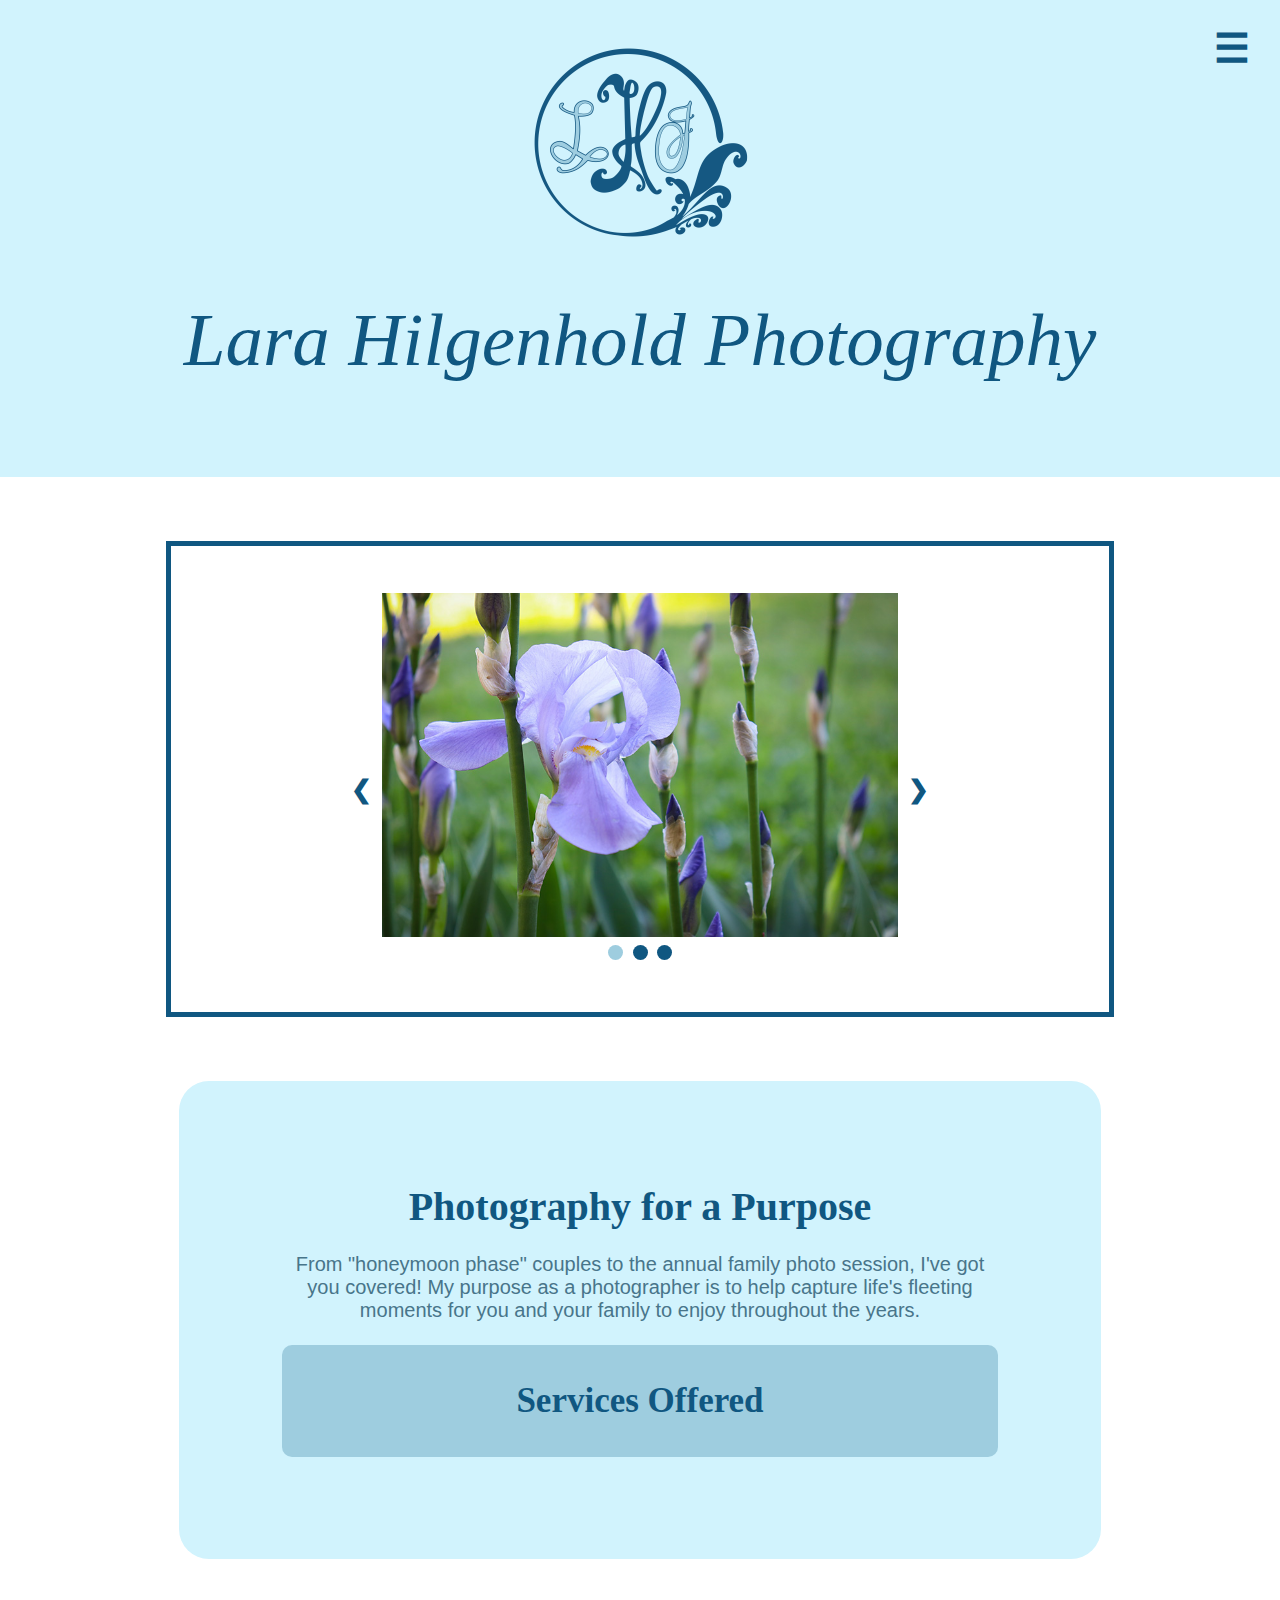
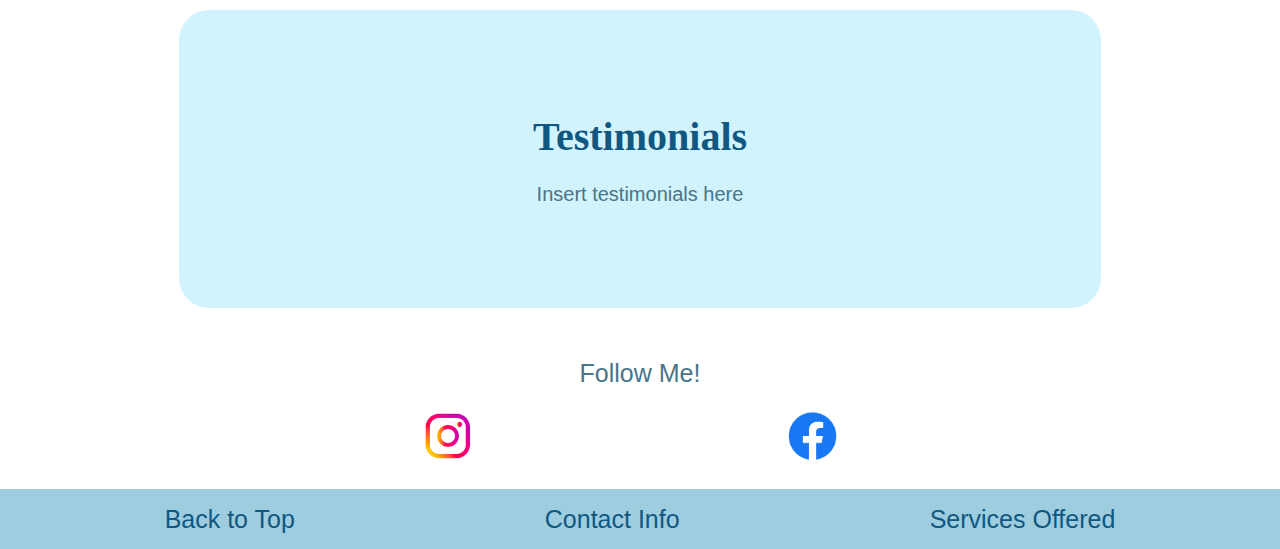
==== index.html @ d05faa5b "Commit files and structure ORIGINAL" ====
<!DOCTYPE html>
<html lang="en">
<head>
    <meta charset="utf-8">
    <meta name="keywords" content="Lara Hilgenhold Photography">
    <meta name="description" content="Webpage for Lara Hilgenhold Photography">
    <link rel="stylesheet" href="css/ljhphotostylesnew.css">
    <script src="scripts/ljhphotojs.js" defer></script>
    <title>Lara Hilgenhold Photography</title>
</head>
<body>
    <header>
        <img height="300" src="images/LJHMonogramLogo.png" alt="Lara Hilgenhold Photography Monogram Logo">
        <h1> Lara Hilgenhold Photography </h1>
       <nav>
            <div id="navigationpanel" class="navpanel">
                <a href="javascript:void(0)" class="closebtn" onclick="closeNav()">&times;</a>
                <a href="index.html">Home</a>
                <a href="ljhphotoabout.html">About</a>
                <a href="ljhphotogallery.html">Gallery</a>
                <a href="contactinfo.html">Contact</a>
                <a href="faq.html">FAQ</a>
            </div>
       </nav> 
       <button class="openbtn" onclick="openNav()">&#9776;</button>

    </header>
    <section id=slideshow>
        <div class="slideshow">
        <!--SLIDESHOW GALLERY-->
            <div class="slideimages fade">
                <img src="images/iris-revised.jpg" alt="Iris" style="width:100%">
            </div>

            <div class="slideimages fade">
                <img src="images/13-Maymont_japanese_garden_stone_bridge_4-13-23.jpg" alt="stone bridge in Japanese style garden" style="width:100%">
            </div>

            <div class="slideimages fade">
                <img src="images/Great_spangled_fritillary_left_sunflower_8-20-23.jpg" alt="butterfly on a sunflower" style="width:100%">
            </div>
        <!--NEXT AND BACK BUTTONS-->
            <a class="prev" onclick="plusSlides(-1)">&#10094;</a>
            <a class="next" onclick="plusSlides(1)">&#10095;</a>

        <!--DOTS-->
            <div style="text-align:center">
                <span class="dot" onclick="currentSlide(1)"></span>
                <span class="dot" onclick="currentSlide(2)"></span>
                <span class="dot" onclick="currentSlide(3)"></span>
            </div>
        </div>
    </section>

<!--MISSION STATEMENT-->

    <section id=missionstatement>
        <div class="missionstatement">
             <h2>Photography for a Purpose</h2>
            <br/>
            <p>From "honeymoon phase" couples to the annual family photo session, I've got you covered! My purpose as a photographer is to help capture life's fleeting moments for you and your family to enjoy throughout the years.</p>
            <br/>
            <h3><a href="ljhphotogallery.html"> Services Offered</a></h3>
        </div>
    </section>

<!--TESTIMONIALS-->

    <section id=testimonials>
        <div class="testimonials">
            <h2> Testimonials</h2>
            <br/>
            <p>Insert testimonials here</p>
        </div>
        

<!--SOCIAL LINKS-->
            <p id=followme>Follow Me!</p>
        <br/>
        <div class="socials">
            <a href="https://www.instagram.com/ljhilgenhold_photography/"><img height="50" src="images/instagramlogo.png" alt="instagram logo" /></a>
            <a href="https://www.facebook.com/ljhilgenholdphotography"><img height="50" src="images/Facebook-Logo.png" alt= "facebook logo" /></a>
        </div>
        <br/>
    </section>


<!--FOOTER-->    
    <footer>
        <ul>
            <li><a href='#top'> Back to Top</a></li>
            <li><a href="contactinfo.html">Contact Info</a></li>
            <li><a href="ljhphotogallery.html">Services Offered</a></li>
        </ul>
    </footer>
</body>
</html>
---- css/ljhphotostylesnew.css ----
/* CSS Document */
/* Style sheet for LJHPhotography-new index.html */

/*RESET*/
*{
    border: 0;
    margin: 0;
    padding: 0;
}

/*HEADER*/
header {
    background-color: #d1f3fd;
    justify-content: center;
    padding-bottom: 8%;
    text-align: center;
    width: 100%;
    
}

h1 {
    color: #105781;
    font-family: "Goudy Old Style", serif;
    font-size: 55px;
    font-style: italic;
    font-weight: 400;
    line-height: 70px;
    text-align: center;
   
    
}

/*NAVIGTION SIDE PANEL*/

.navpanel {
    background-color: #9ecddf;
    height:100%;
    overflow-x: hidden;
    padding-top: 2%;
    position: absolute;
    right: 15px;
    top: 15px;
    transition: 0.5s;
    width: 0;
    z-index: 1;
}

.navpanel a {
    color:#105781;
    display: block;
    font-size: 25px;
    font-weight: bold;
    padding: 65px 8px 8px 32px;
    text-decoration: none;
    transition: 0.3s;
}

.navpanel a:hover {
    color: #e7f8ff;
  }

.openbtn {
    background-color: #d1f3fd;
    border: none;
    color: #105781;
    cursor: pointer;
    font-size: 40px;
    font-weight: bold;
    padding: 10px 15px;
    position: absolute; 
    right: 15px; 
    top: 15px;
}

.openbtn:hover {
    background-color: #9ecddf;
  }

  /*SLIDESHOW*/

  #slideshow {
    box-sizing:border-box;
    border:5px solid #105781;
    margin: 5%;
  }

  .slideshow {
    
    margin:auto;
    max-width: 75%;
    position: relative;
    padding: 10%;
  }

  .slideimages {
    display: none;
  }

  .prev, .next {
    cursor: pointer;
    position:absolute;
    width: auto;
    margin-top: -30%;
    padding: 16px;
    color: #105781;
    font-weight: bold;
    font-size: 18px;
    transition: 0.6s ease;
    user-select: none;
  }

  .prev {
    left: 0;
  }

  .next {
    right: 0;
  }

  .dot {
    cursor: pointer;
    height: 15px;
    width: 15px;
    margin: 0 2px;
    background-color: #105781;
    border-radius: 50%;
    display: inline-block;
    transition: background-color 0.6s ease;
  }

  .active, .dot:hover {
    background-color: #9ecddf;
  }

  .fade {
    animation-name: fade;
    animation-duration: 1.5s;
  }

  @keyframes fade {
    from {opacity: .4}
    to {opacity: 1}
  }

/*MISSION STATEMENT*/

h2 {
    color: #105781;
    font-family: "Goudy Old Style", serif;
    font-size: 40px;
    font-weight: 700;
    text-align: center;
}

body {
    color: #48758a;
    font-family: "Lato", sans-serif;
    font-size: 20px;
    font-weight: 300;
    margin: 0;
    padding: 0;
}


.missionstatement {
    background-color: #d1f3fd;
    border-radius: 30px;
    padding: 10%;
    margin:5%;
    text-align: center;
}

/*SERVICES BUTTON*/

h3 {
  color: #105781;
  background-color: #9ecddf;
  border-radius: 10px;
  font-family: "Goudy Old Style", serif;
  font-size: 35px;
  font-weight: 700;
  padding: 5%;
  text-align: center;
}

h3 a {
  color: #105781;
  text-decoration: none;
}

h3 a:hover {
  color: #e7f8ff;
}

/*TESTIMONIALS*/

.testimonials {
    background-color: #d1f3fd;
    border-radius: 30px;
    padding: 10%;
    margin:5%;
    text-align: center;
}

/*ABOUT*/
#about {
background-color: #d1f3fd;
border-radius: 30px;
justify-content: center;
padding: 10%;
margin:5%;
text-align: center;
}

.aboutimg {
  justify-content: center;
}

/*GALLERY&SERVICES*/

#servicesheader {
  line-height: 70px;
}

.services {
    background-color: #d1f3fd;
    border-radius: 30px;
    padding: 10%;
    margin:5%;
    text-align: center;
    }

.services h2 a {
  color: #105781;
  text-decoration: none;
}

.services h2 a:hover {
  color: #9ecddf;
}

/*GALLERY*/
.gallery-container {
  display: grid;
  grid-template-columns: repeat(1, 1fr); /* one image per row */
  gap: 30px;
  margin: 5%; 
  padding: 5%; 
  max-width: 80%; 
}

/* Individual gallery items */
.gallery {
  align-items: center;
  background-color: #d1f3fd;
  border-radius: 10px;
  display: flex;
  justify-content: center;
  padding: 2%;
}

.gallery img {
  border-radius: 5px;
  height: auto;
  max-width: 80%;
  padding: 10%;
  width: 100%;
}

.gallery:hover {
  background-color: #b0e4f5;
  box-shadow: 0 4px 8px rgba(0, 0, 0, 0.2);
}


/*CONTACT PAGE*/

.session-container {
  align-items: center;
  display: flex;
  flex-direction: column;
  gap: 40px;
  padding: 40px;
}

.form-container {
  background-color: #d1f3fd;
  border-radius: 10px;
  box-shadow: 0px 4px 8px rgba(0, 0, 0, 0.1);
  display: flex;
  flex-direction: column;
  max-width: 80%;
  padding: 40px;
  width: 100%;
}

.form-container input[type="text"],
.form-container input[type="email"],
.form-container input[type="tel"],
.form-container textarea {
  border: 1px solid #9ecddf;
  border-radius: 5px;
  box-sizing: border-box;
  font-size: 16px;
  margin-bottom: 16px;
  margin-top: 8px;
  padding: 10px;
  width: 100%;
}

.form-container input[type="submit"] {
  align-self: center;
  background-color: #105781;
  border: none;
  border-radius: 5px;
  color: white;
  cursor: pointer;
  font-size: 18px;
  margin-top: 15px;
  padding: 10px 20px;
}


.form-container input[type="submit"]:hover {
  background-color: #0a3e54;
}

.form-container input[type="reset"] {
  align-self: center;
  background-color: #105781;
  border: none;
  border-radius: 5px;
  color: white;
  cursor: pointer;
  font-size: 18px;
  margin-top: 15px;
  padding: 10px 20px;
}


.form-container input[type="reset"]:hover {
  background-color: #0a3e54;
}

.inquiry {
  color: #48758a;
  font-family: "Lato", sans-serif;
  font-size: 25px;
  font-weight: 300;
  line-height: 1.6;
  text-align: center;
}

.contactinfo {
  margin: 5%;
  margin-left: 15%;
  margin-right: 15%
}

h4 {
  font-family: "Goudy Old Style", serif;
  font-size: 40px;
}

#faqnavheader {
  font-family: "Goudy Old Style", serif;
  font-size: 35px;
  font-weight: bold;
}

.faqnav {
  text-align: center;
  padding: 5%;
}

.faqnav ul {
  list-style-type: none;
  font-size: 25px;
  line-height: 40px;
}

.faqnav ul a {
  color:#0a3e54;
  text-decoration: none;
}

.faqheader {
  background-color: #9ecddf;
  border-radius: 30px;
  padding: 10%;
  margin:5%;
  text-align: center;
}

.faq {
  background-color: #d1f3fd;
  border-radius: 30px;
  padding: 10%;
  margin:5%;
  text-align: center;
  }

h5 {
  font-family: "Goudy Old Style", serif;
  font-size: 30px;
}


/*SOCIAL LINKS*/

#followme {
    font-size: 25px;
    text-align: center;
    
}

.socials {
    display: flex;
    justify-content: space-evenly;
}

/*FOOTER*/

footer {
    align-items: center;
    background-color: #9ecddf;
    display: flex;
    font-size: 20px;
    height: 60px;
    justify-content: center;
    text-align: center;
}

footer ul {
    display: flex;
    font-size: 17px;
    gap: 50px;
    list-style-type: none;
    text-align: center;
}

footer ul li a {
    color: #105781;
    text-decoration: none;
}

footer ul li a:hover {
    color: #e7f8ff;
}

/*MEDIA QUERIES*/

/*TABLET VIEW*/
@media screen and (min-width: 800px) {

    h1 {
      color: #105781;
      font-family: "Goudy Old Style", serif;
      font-size: 75px;
      font-style: italic;
      font-weight: 400;
      line-height: 70px;
      text-align: center;  
  }

    .navpanel {
      background-color: #9ecddf;
      height:55%;
      overflow-x: hidden;
      padding-top: 2%;
      position: absolute;
      right: 15px;
      top: 15px;
      transition: 0.5s;
      width: 0;
      z-index: 1;
  }

    .navpanel a {
      color:#105781;
      display: block;
      font-size: 25px;
      font-weight: bold;
      padding: 20px 8px 8px 32px;
      text-decoration: none;
      transition: 0.3s;
  }
/*GALLERY*/
  .gallery-container {
    display: grid;
    grid-template-columns: repeat(2, 1fr); /* two images per row */
    gap: 30px;
    margin: 5%; 
    padding: 5%; 
    max-width: 80%; 
  }

}

/*DESKTOP VIEW*/
@media screen and (min-width: 1000px) {

/*SLIDESHOW*/
    #slideshow {
      box-sizing:border-box;
      border:5px solid #105781;
      margin-left: 13%;
      margin-right: 13%;
    }

    .slideshow {
      
      margin:auto;
      max-width: 55%;
      position: relative;
      padding: 5%;
    }

    .slideimages {
      display: none;
    }

    .prev, .next {
      cursor: pointer;
      position:absolute;
      width: auto;
      margin-top: -30%;
      padding: 16px;
      color: #105781;
      font-weight: bold;
      font-size: 25px;
      transition: 0.6s ease;
      user-select: none;
    }

    .prev {
      left: 0;
    }

    .next {
      right: 0;
    }

    .dot {
      cursor: pointer;
      height: 15px;
      width: 15px;
      margin: 0 2px;
      background-color: #105781;
      border-radius: 50%;
      display: inline-block;
      transition: background-color 0.6s ease;
    }

    .active, .dot:hover {
      background-color: #9ecddf;
    }

    .fade {
      animation-name: fade;
      animation-duration: 1.5s;
    }

    @keyframes fade {
      from {opacity: .4}
      to {opacity: 1}
    }

/*SECTIONS*/
    section {
      margin-left: 10%;
      margin-right: 10%;
    } 
    
    #about{
      margin-left: 20%;
      margin-right: 20%;
    }

    #about p {
      font-size: 25px;
      line-height: 35px;
    }

    .aboutimg {
      min-width: 100%;
    }

/*SERVICES & GALLERY NAV*/


.services {
  background-color: #d1f3fd;
  border-radius: 30px;
  padding: 10%;
  margin:15%;
  margin-bottom: 5%;
  margin-top: 5%;
  text-align: center;
  }

/*GALLERY*/
.gallery-container {
  display: grid;
  grid-template-columns: repeat(3, 1fr); /* three images per row */
  gap: 30px;
  margin: 5%; 
  padding: 5%; 
  max-width: 80%; 
}

/*FAQ*/

h5 {
  font-family: "Goudy Old Style", serif;
  font-size: 50px;
}

.faqheader {
  background-color: #9ecddf;
  border-radius: 30px;
  padding: 10%;
  margin:15%;
  margin-bottom: 5%;
  margin-top: 5%;
  text-align: center;
}

.faq {
  background-color: #d1f3fd;
  border-radius: 30px;
  padding: 10%;
  margin: 15%;
  margin-bottom: 5%;
  margin-top: 5%;
  text-align: center;
  }

/*FOOTER*/
footer {
  align-items: center;
  background-color: #9ecddf;
  display: flex;
  font-size: 20px;
  height: 60px;
  justify-content: center;
  text-align: center;
}

footer ul {
  display: flex;
  font-size: 25px;
  gap: 250px;
  list-style-type: none;
  text-align: center;
}

}
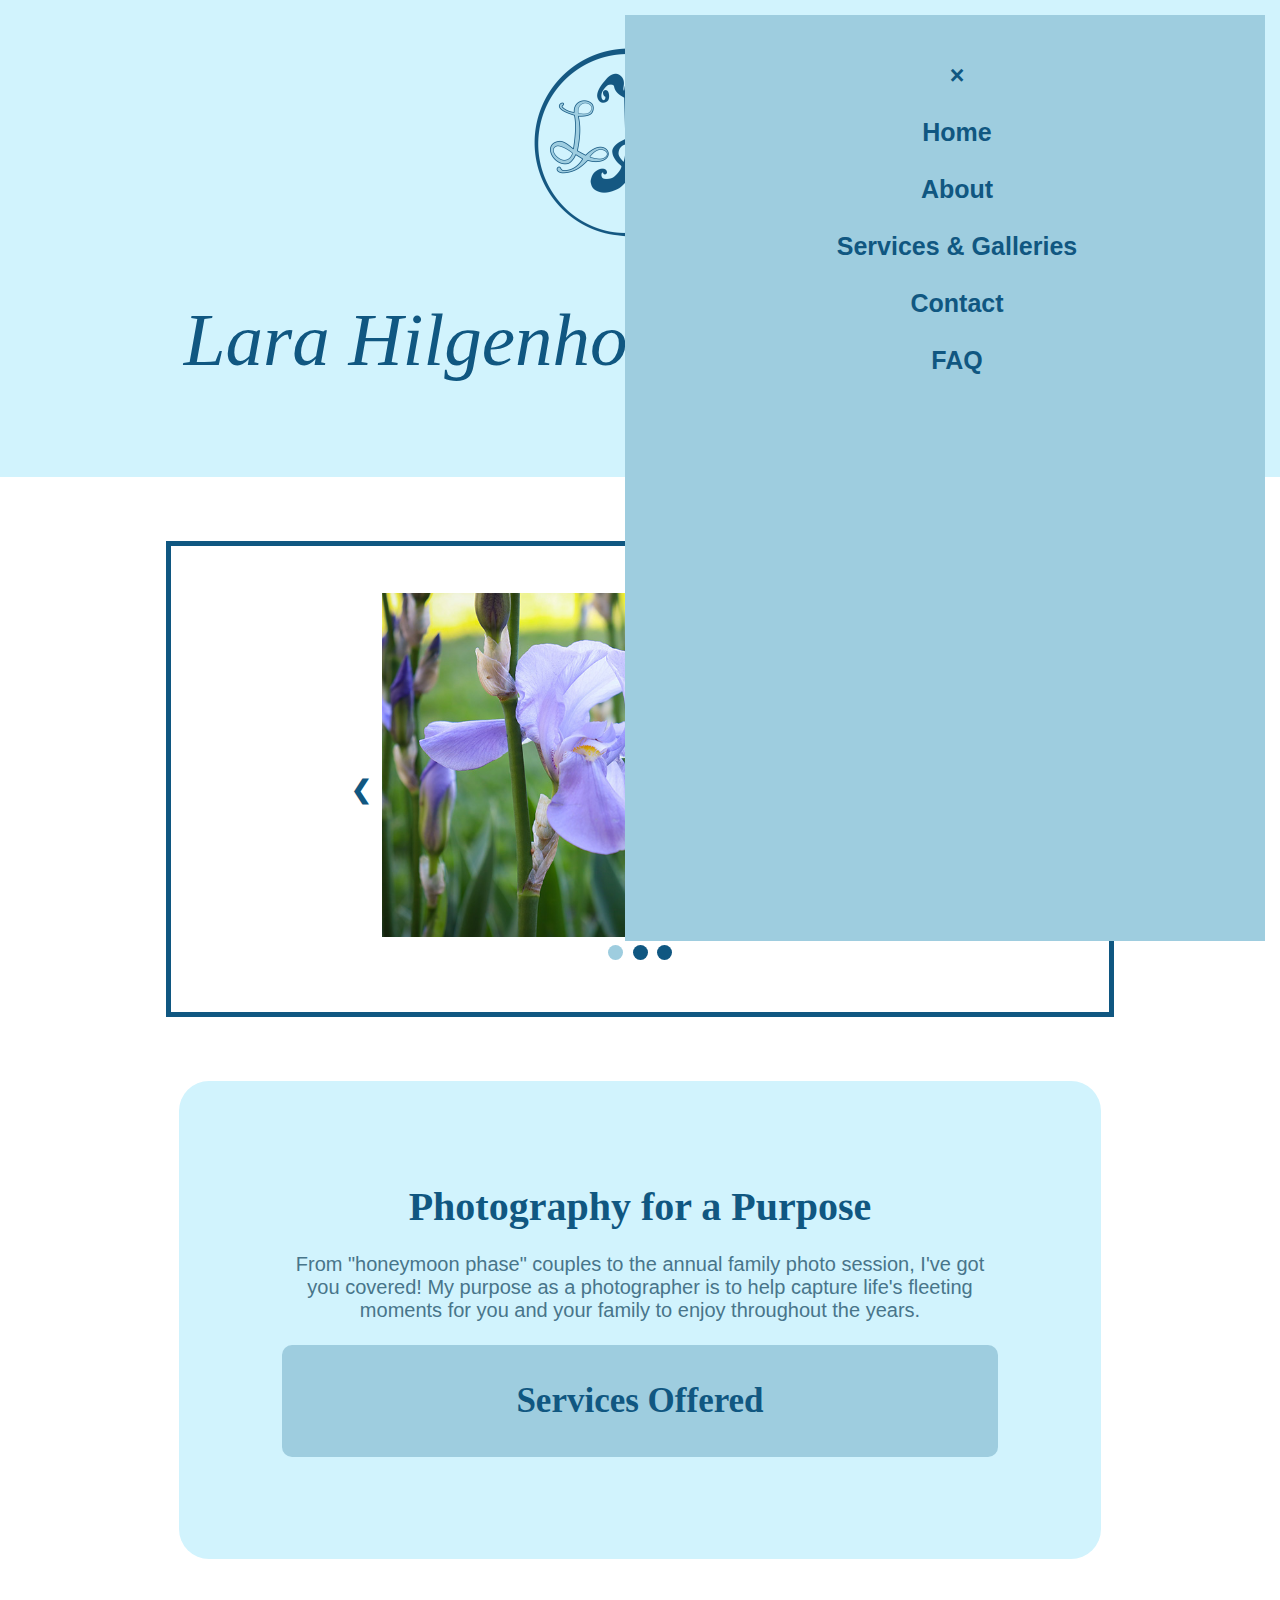
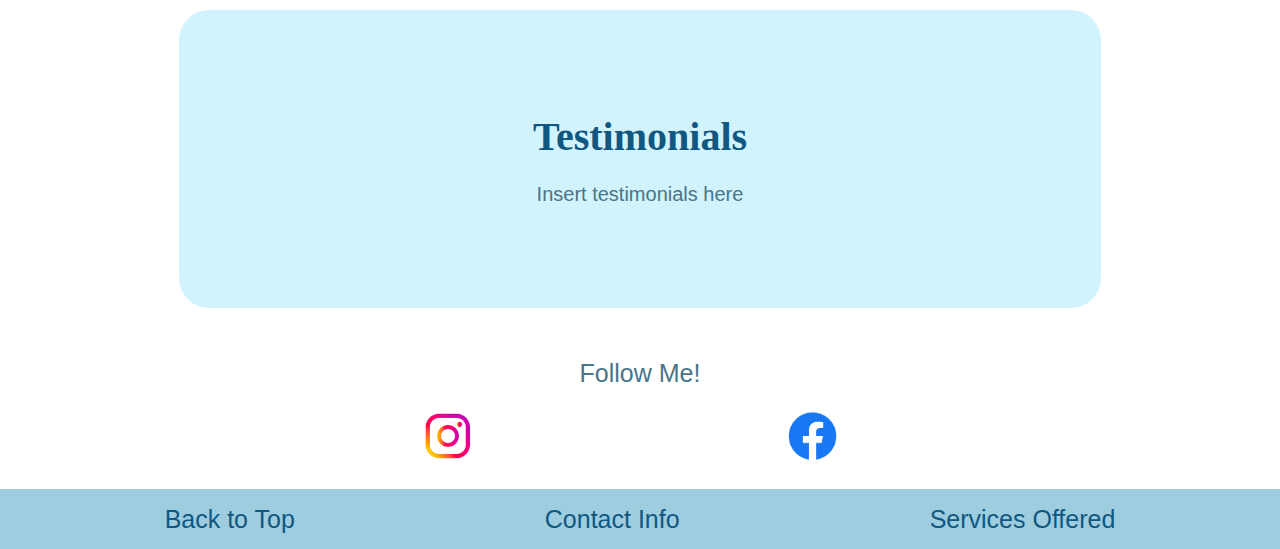
==== commit 0127077f: "more responsiveness and gallery title change" ====
--- a/index.html
+++ b/index.html
@@ -17,7 +17,7 @@
                 <a href="javascript:void(0)" class="closebtn" onclick="closeNav()">&times;</a>
                 <a href="index.html">Home</a>
                 <a href="ljhphotoabout.html">About</a>
-                <a href="ljhphotogallery.html">Gallery</a>
+                <a href="ljhphotogallery.html">Services & Galleries</a>
                 <a href="contactinfo.html">Contact</a>
                 <a href="faq.html">FAQ</a>
             </div>
--- a/css/ljhphotostylesnew.css
+++ b/css/ljhphotostylesnew.css
@@ -450,6 +450,75 @@
 
 /*MEDIA QUERIES*/
 
+
+/*MOBILE VIEW*/
+
+@media screen and (min-width: 300px) {
+
+  h1 {
+    color: #105781;
+    font-family: "Goudy Old Style", serif;
+    font-size: 75px;
+    font-style: italic;
+    font-weight: 400;
+    line-height: 70px;
+    text-align: center;  
+}
+
+  .navpanel {
+    background-color: #9ecddf;
+    height:100%;
+    overflow-x: hidden;
+    padding-top: 2%;
+    position: absolute;
+    right: 15px;
+    top: 15px;
+    transition: 0.5s;
+    width: 100%;
+    z-index: 1;
+}
+
+  .navpanel a {
+    color:#105781;
+    display: block;
+    font-size: 25px;
+    font-weight: bold;
+    padding: 20px 8px 8px 32px;
+    text-decoration: none;
+    transition: 0.3s;
+  }
+
+  footer {
+    align-items: center;
+    background-color: #9ecddf;
+    display: flex;
+    font-size: 40px;
+    height: 80px;
+    justify-content: center;
+    text-align: center;
+}
+
+footer ul {
+    display: flex;
+    font-size: 17px;
+    gap: 50px;
+    list-style-type: none;
+    text-align: center;
+}
+
+/*GALLERY*/
+.gallery-container {
+  display: grid;
+  grid-template-columns: repeat(2, 1fr); /* two images per row */
+  gap: 30px;
+  margin: 5%; 
+  padding: 5%; 
+  max-width: 80%; 
+}
+
+}
+
+
 /*TABLET VIEW*/
 @media screen and (min-width: 800px) {
 
@@ -465,14 +534,14 @@
 
     .navpanel {
       background-color: #9ecddf;
-      height:55%;
+      height:100%;
       overflow-x: hidden;
       padding-top: 2%;
       position: absolute;
       right: 15px;
       top: 15px;
       transition: 0.5s;
-      width: 0;
+      width: 50%;
       z-index: 1;
   }
 
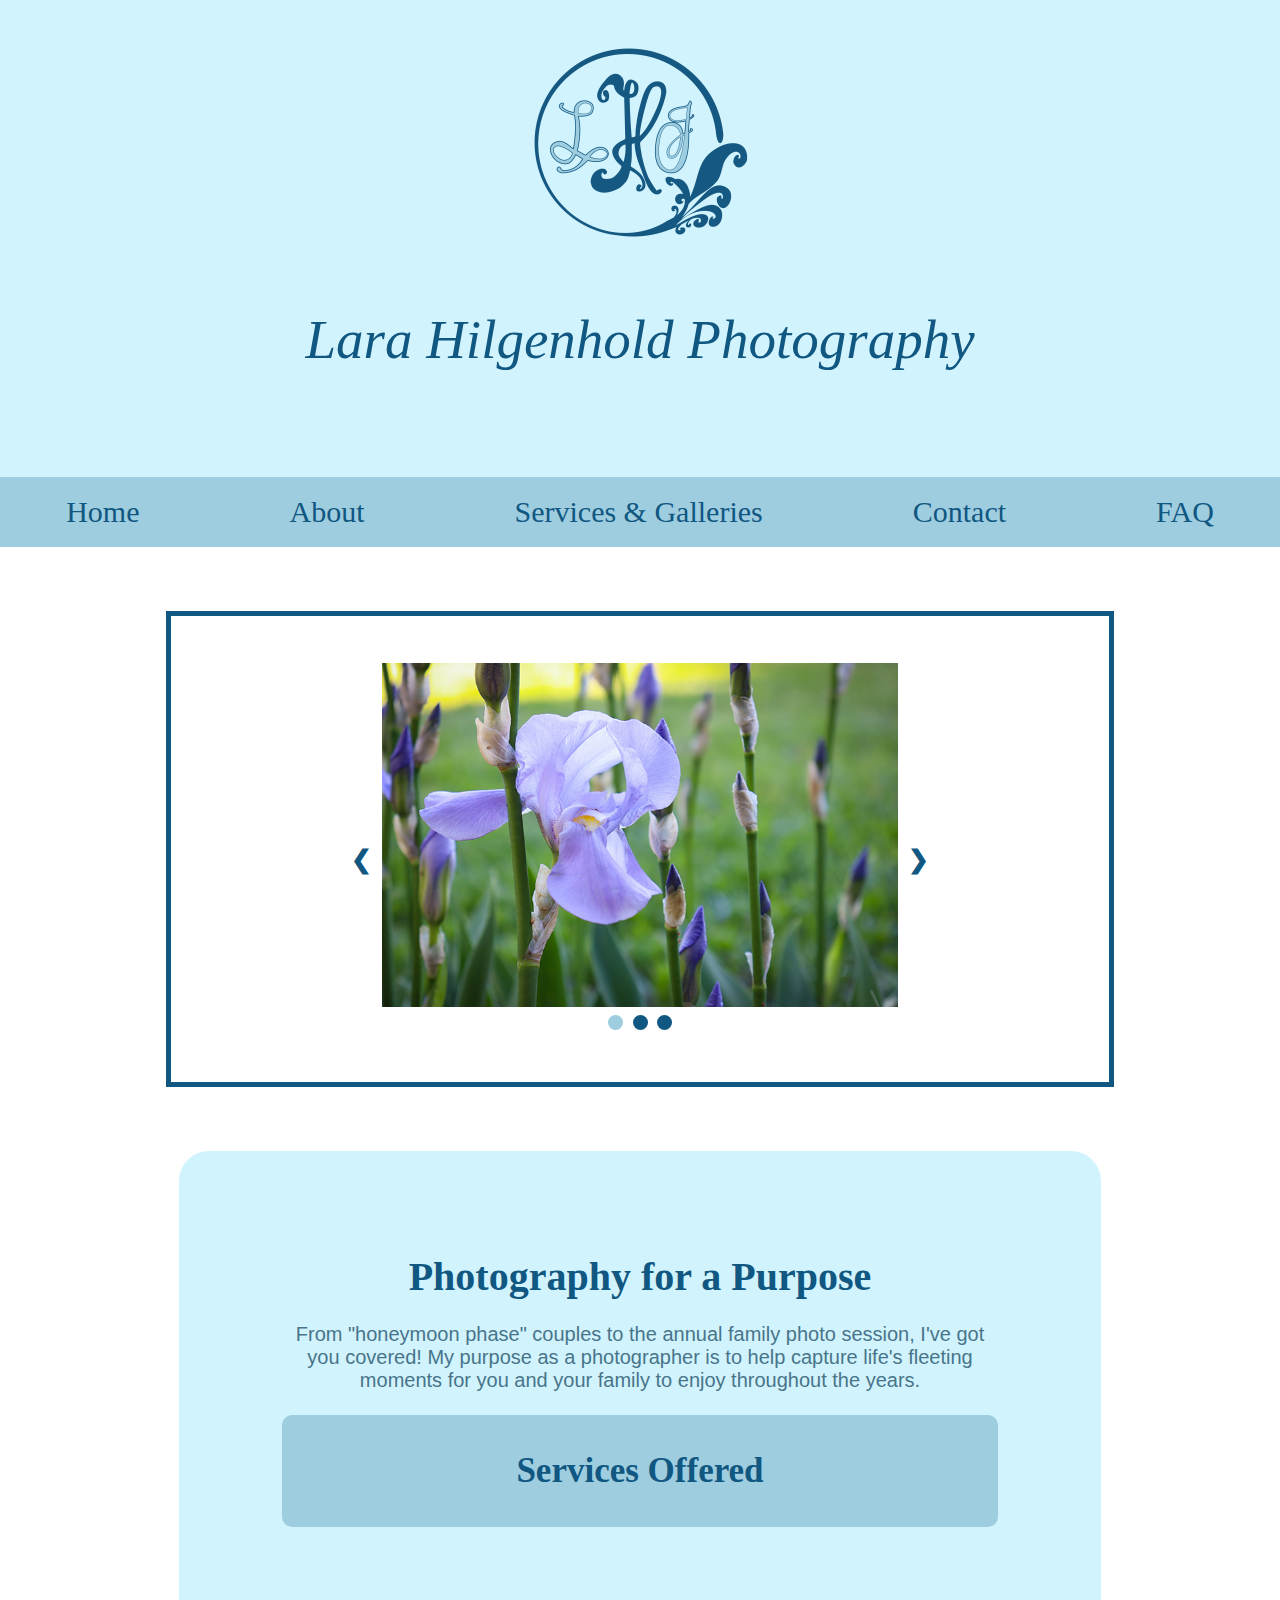
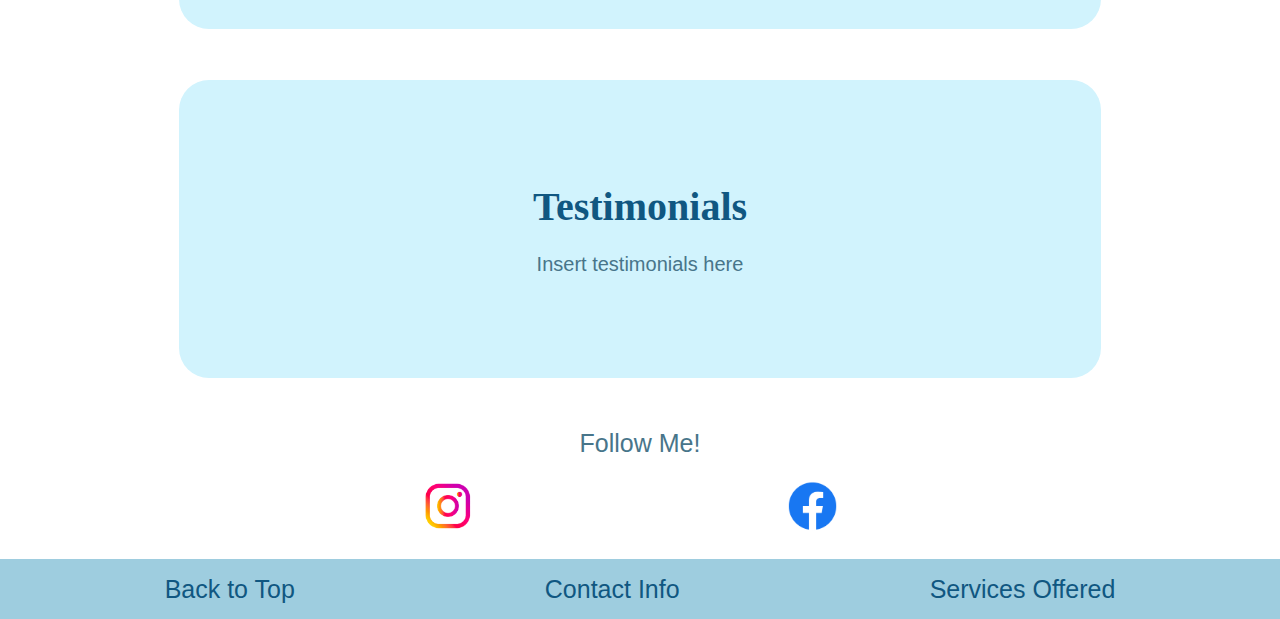
==== commit fcae1639: "add desktop nav bar & responsiveness" ====
--- a/index.html
+++ b/index.html
@@ -25,6 +25,19 @@
        <button class="openbtn" onclick="openNav()">&#9776;</button>
 
     </header>
+
+    <div id="desktopnav" class="dtnav">
+        <nav>
+            <ul>
+               <li><a href="index.html">Home</a></li>
+                <li><a href="ljhphotoabout.html">About</a></li>
+                <li><a href="ljhphotogallery.html">Services & Galleries</a></li>
+                <li><a href="contactinfo.html">Contact</a></li>
+                <li><a href="faq.html">FAQ</a></li>
+            </ul>
+        </nav>
+    </div>
+
     <section id=slideshow>
         <div class="slideshow">
         <!--SLIDESHOW GALLERY-->
--- a/css/ljhphotostylesnew.css
+++ b/css/ljhphotostylesnew.css
@@ -30,7 +30,7 @@
     
 }
 
-/*NAVIGTION SIDE PANEL*/
+/*NAVIGTION SIDE PANEL FOR MOBILE*/
 
 .navpanel {
     background-color: #9ecddf;
@@ -75,6 +75,40 @@
 .openbtn:hover {
     background-color: #9ecddf;
   }
+
+  /*NAV BAR FOR DESKTOP*/
+  .dtnav {
+      width: 100%;
+      height: 50px;
+      background-color: #9ecddf;
+      padding: 5px 0 15px;
+      display: flex;
+      justify-content: center;
+  }
+  
+  nav ul {
+      list-style-type: none;
+      display: flex;
+      gap: 150px;
+      padding: 0;
+      margin: 0;
+      line-height: 60px;
+  }
+  
+  nav ul li {
+      font-size: 30px;
+      font-family: "Goudy Old Style", serif;
+  }
+  
+  nav ul li a {
+      color: #105781;
+      text-decoration: none;
+  }
+  
+  nav ul li a:hover {
+      color: #e7f8ff;
+  }
+  
 
   /*SLIDESHOW*/
 
@@ -451,9 +485,9 @@
 /*MEDIA QUERIES*/
 
 
-/*MOBILE VIEW*/
-
-@media screen and (min-width: 300px) {
+/* MOBILE VIEW*/
+
+@media screen and (max-width: 799px)  {
 
   h1 {
     color: #105781;
@@ -474,19 +508,53 @@
     right: 15px;
     top: 15px;
     transition: 0.5s;
-    width: 100%;
+    width: 0;
     z-index: 1;
 }
 
   .navpanel a {
     color:#105781;
     display: block;
-    font-size: 25px;
+    font-size: 75px;
     font-weight: bold;
     padding: 20px 8px 8px 32px;
     text-decoration: none;
     transition: 0.3s;
   }
+
+  .openbtn {
+    background-color: #d1f3fd;
+    border: none;
+    color: #105781;
+    cursor: pointer;
+    font-size: 80px;
+    font-weight: bold;
+    padding: 10px 15px;
+    position: absolute; 
+    right: 15px; 
+    top: 15px;
+}
+
+.dtnav {
+  display: none;
+}
+
+nav ul {
+display: none
+}
+
+nav ul li {
+  display: none;
+}
+
+nav ul li a {
+  display: none;
+}
+
+nav ul li a:hover {
+  display: none;
+}
+
 
   footer {
     align-items: center;
@@ -520,7 +588,7 @@
 
 
 /*TABLET VIEW*/
-@media screen and (min-width: 800px) {
+@media screen and (max-width: 1160px) {
 
     h1 {
       color: #105781;
@@ -541,7 +609,7 @@
       right: 15px;
       top: 15px;
       transition: 0.5s;
-      width: 50%;
+      width: 0;
       z-index: 1;
   }
 
@@ -554,6 +622,28 @@
       text-decoration: none;
       transition: 0.3s;
   }
+
+  .dtnav {
+    display: none;
+  }
+  
+  nav ul {
+  display: none
+  }
+  
+  nav ul li {
+    display: none;
+  }
+  
+  nav ul li a {
+    display: none;
+  }
+  
+  nav ul li a:hover {
+    display: none;
+  }
+  
+
 /*GALLERY*/
   .gallery-container {
     display: grid;
@@ -567,7 +657,27 @@
 }
 
 /*DESKTOP VIEW*/
-@media screen and (min-width: 1000px) {
+@media screen and (min-width: 1161px) {
+
+  .navpanel {
+   display: none;
+}
+
+.navpanel a {
+   display: none;
+}
+
+.navpanel a:hover {
+    display: none;
+  }
+
+.openbtn {
+   display: none
+}
+
+.openbtn:hover {
+    display: none;
+  }
 
 /*SLIDESHOW*/
     #slideshow {
